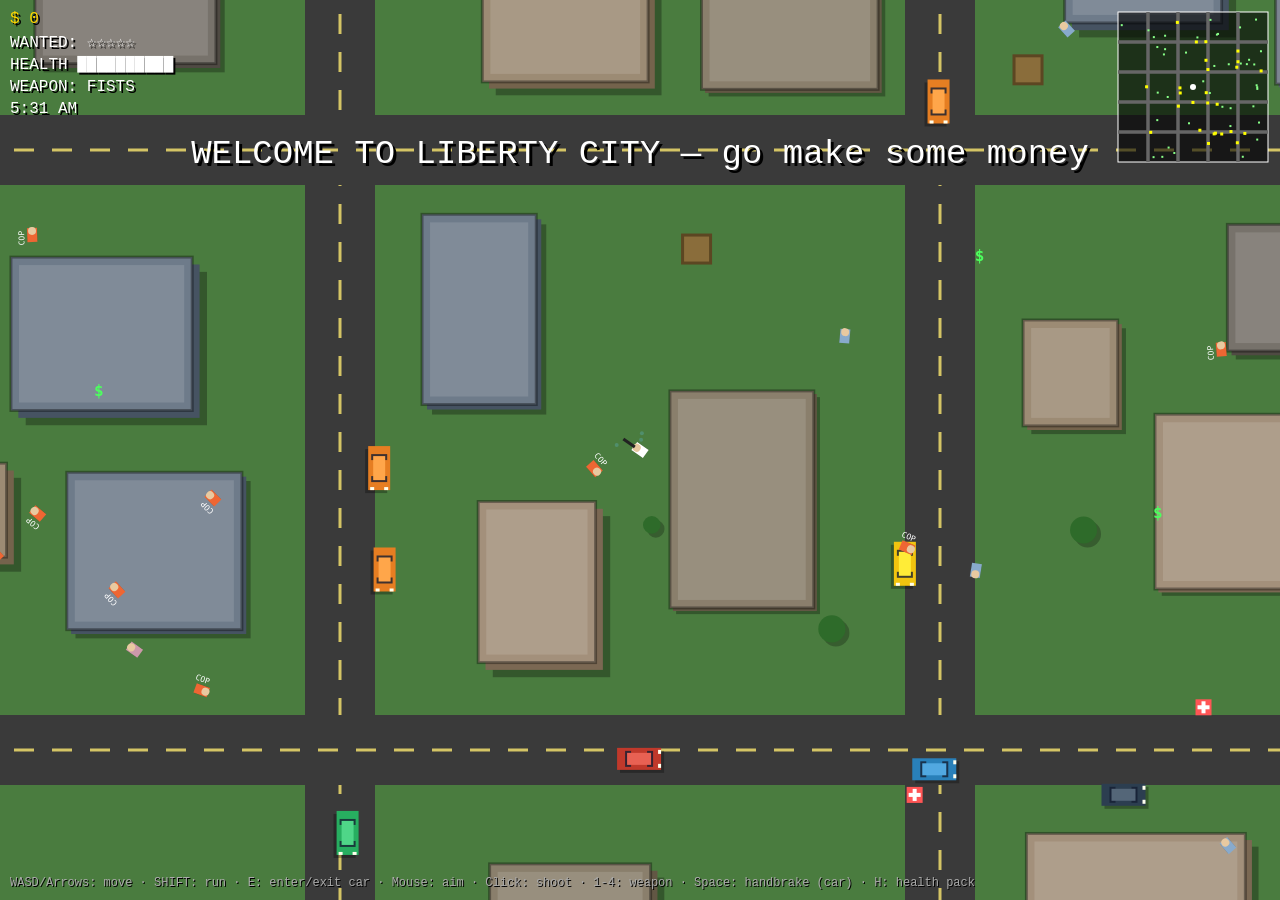
==== index.html @ 5afd5290 "Rename app.html to index.html" ====
<!DOCTYPE html>
<html lang="en">
<head>
<meta charset="UTF-8">
<title>GTA 2D — Top Down</title>
<style>
  * { margin:0; padding:0; box-sizing:border-box; }
  body { background:#111; overflow:hidden; font-family:'Courier New',monospace; }
  canvas { display:block; cursor:crosshair; }
  #hud { position:absolute; top:10px; left:10px; color:#fff; pointer-events:none; text-shadow:2px 2px 0 #000; }
  #hud div { margin-bottom:4px; font-size:16px; }
  .big { font-size:28px; color:#ffd700; }
  #msg { position:absolute; top:15%; width:100%; text-align:center; color:#fff; font-size:34px; text-shadow:3px 3px 0 #000; pointer-events:none; opacity:0; transition:opacity .4s; }
  #help { position:absolute; bottom:8px; left:10px; color:#aaa; font-size:12px; text-shadow:1px 1px 0 #000; pointer-events:none; line-height:1.5; }
</style>
</head>
<body>
<canvas id="c"></canvas>
<div id="hud">
  <div class="big" id="score">$ 0</div>
  <div>WANTED: <span id="stars"></span></div>
  <div id="health">HEALTH ██████████</div>
  <div id="ammo">AMMO ∞</div>
  <div id="clock">12:00 AM</div>
</div>
<div id="msg"></div>
<div id="help">WASD/Arrows: move · SHIFT: run · E: enter/exit car · Mouse: aim · Click: shoot · 1-4: weapon · Space: handbrake (car) · H: health pack</div>
<script>
"use strict";
/* ============================== SETUP ============================== */
const cv = document.getElementById('c');
const ctx = cv.getContext('2d');
function resize(){ cv.width=innerWidth; cv.height=innerHeight; }
addEventListener('resize',resize); resize();

const WORLD = 3000;              // world is [-WORLD/2, WORLD/2] in x and y
const rand = (a,b)=>a+Math.random()*(b-a);
const clamp=(v,a,b)=>v<a?a:v>b?b:v;
const dist=(a,b)=>Math.hypot(a.x-b.x,a.y-b.y);
function angDiff(a,b){ let d=b-a; while(d>Math.PI)d-=2*Math.PI; while(d<-Math.PI)d+=2*Math.PI; return d; }

/* ============================== INPUT ============================== */
const keys={};
let mouse={x:0,y:0,down:false};
addEventListener('keydown',e=>{ keys[e.key.toLowerCase()]=true; if(['1','2','3','4'].includes(e.key)) player.weapon=+e.key-1; if(e.key===' ') e.preventDefault(); });
addEventListener('keyup',e=>keys[e.key.toLowerCase()]=false);
cv.addEventListener('mousemove',e=>{ mouse.x=e.clientX; mouse.y=e.clientY; });
cv.addEventListener('mousedown',e=>{ mouse.down=true; });
addEventListener('mouseup',()=>mouse.down=false);

/* ============================== WORLD GEN ============================== */
const buildings=[], roads=[], trees=[], props=[];
// road grid: horizontal & vertical strips
const ROAD_W=70, GRID=600;
for(let x=-WORLD/2+GRID; x<WORLD/2; x+=GRID) roads.push({x:x-ROAD_W/2,y:-WORLD/2,w:ROAD_W,h:WORLD,v:true});
for(let y=-WORLD/2+GRID; y<WORLD/2; y+=GRID) roads.push({x:-WORLD/2,y:y-ROAD_W/2,w:WORLD,h:ROAD_W,v:false});

// buildings in blocks (skip road strips)
function onRoad(x,y,pad=30){ return roads.some(r=> r.v ? x>r.x-pad&&x<r.x+r.w+pad : y>r.y-pad&&y<r.y+r.h+pad); }
const bColors=['#8a7f6c','#7d8591','#9c8b74','#6e7b8a','#a3907b','#77726b'];
let guard=0;
while(buildings.length<140 && guard++<4000){
  const w=rand(90,220), h=rand(90,220);
  const x=rand(-WORLD/2+80, WORLD/2-80-w), y=rand(-WORLD/2+80, WORLD/2-80-h);
  // reject if overlaps road or another building
  let ok=true;
  for(const r of roads){
    if(r.v ? x<r.x+r.w+25&&x+w>r.x-25 : y<r.y+r.h+25&&y+h>r.y-25){ ok=false; break; }
  }
  if(ok) for(const b of buildings){ if(x<b.x+b.w+30&&x+w>b.x-30&&y<b.y+b.h+30&&y+h>b.y-30){ok=false;break;} }
  if(!ok) continue;
  const c=bColors[(Math.random()*bColors.length)|0];
  buildings.push({x,y,w,h,c, roof:c, h2:rand(2,5)});
}
// trees & props in open spots
for(let i=0;i<260;i++){ const x=rand(-WORLD/2,WORLD/2), y=rand(-WORLD/2,WORLD/2); if(!onRoad(x,y,40)&&!buildings.some(b=>x>b.x-15&&x<b.x+b.w+15&&y>b.y-15&&y<b.y+b.h+15)) trees.push({x,y,r:rand(8,16)}); }
for(let i=0;i<40;i++){ const x=rand(-WORLD/2,WORLD/2), y=rand(-WORLD/2,WORLD/2); if(!onRoad(x,y,30)&&!buildings.some(b=>x>b.x-20&&x<b.x+b.w+20&&y>b.y-20&&y<b.y+b.h+20)) props.push({x,y,r:14,type:'crate'}); }

// collision list (buildings + props block movement)
const solids=[...buildings.map(b=>b), ...props];

/* ============================== VEHICLES ============================== */
const carColors=['#c0392b','#2980b9','#27ae60','#f1c40f','#8e44ad','#ecf0f1','#2c3e50','#e67e22'];
function makeCar(x,y,angle){ return {x,y,angle,vx:0,vy:0,w:44,h:22,color:carColors[(Math.random()*carColors.length)|0],type:'car',hp:100,drift:0}; }
const cars=[];
// park some near roads / spawn driving traffic
for(let i=0;i<26;i++){ const r=roads[(Math.random()*roads.length)|0]; let x,y; if(r.v){x=r.x+r.w/2+rand(-1,1)*45;y=rand(-WORLD/2+100,WORLD/2-100);} else {y=r.y+r.h/2+rand(-1,1)*45;x=rand(-WORLD/2+100,WORLD/2-100);} cars.push(makeCar(x,y,r.v?Math.PI/2:0)); }

/* ============================== PLAYER & WEAPONS ============================== */
const player={ x:0, y:0, angle:0, hp:100, money:0, weapon:0, inCar:null, walkAim:0 };
const weapons=[
  {name:'FISTS', dmg:12, rate:350, range:40, spread:0, bullet:null, sound:'thunk'},
  {name:'PISTOL', dmg:18, rate:260, spread:.05, bullet:{speed:900,life:1.2,color:'#fff'}},
  {name:'SHOTGUN',dmg:10, rate:700, pellets:6, spread:.35, bullet:{speed:800,life:.5,color:'#ffd'}},
  {name:'UZI', dmg:14, rate:90, spread:.12, bullet:{speed:1000,life:1,color:'#ff8'}},
];
let lastShot=0;

/* ============================== ENTITIES ============================== */
const peds=[], bullets=[], particles=[], pickups=[];
function makePed(x,y){ const t=(Math.random()*3)|0; return {x,y,angle:rand(0,7),hp:t===2?40:25,type:t,state:'wander',tx:x,ty:y,panic:false,shootCd:0,color:['#c9a','#8ac','#e63'][t],w:12,h:12}; }
for(let i=0;i<70;i++){ let x,y; do{x=rand(-WORLD/2+100,WORLD/2-100);y=rand(-WORLD/2+100,WORLD/2-100);}while(onRoad(x,y,20)); peds.push(makePed(x,y)); }
// money pickups
for(let i=0;i<30;i++) pickups.push({x:rand(-WORLD/2,WORLD/2),y:rand(-WORLD/2,WORLD/2),type:'money',v:50});
for(let i=0;i<8;i++) pickups.push({x:rand(-WORLD/2,WORLD/2),y:rand(-WORLD/2,WORLD/2),type:'health'});

/* ============================== POLICE / WANTED ============================== */
let wanted=0, wantedTimer=0;
function addWanted(n){ wanted=Math.min(5,wanted+n); wantedTimer=Math.max(wantedTimer,12); }
function spawnCop(){ const a=rand(0,Math.PI*2), d=600; const c=makeCar(player.x+Math.cos(a)*d, player.y+Math.sin(a)*d, -a+Math.PI/2); c.type='cop'; c.color='#1b3f8f'; c.hp=150; cars.push(c); }
function spawnCopPed(){ const a=rand(0,Math.PI*2), d=400; const p=makePed(player.x+Math.cos(a)*d, player.y+Math.sin(a)*d); p.type=2; p.panic=true; peds.push(p); }

/* ============================== FX / AUDIO ============================== */
let AC=null;
function beep(freq,dur,type='square',vol=.08){ try{ AC=AC||new (window.AudioContext||window.webkitAudioContext)(); const o=AC.createOscillator(),g=AC.createGain(); o.type=type;o.frequency.value=freq;g.gain.value=vol; g.gain.exponentialRampToValueAtTime(.001,AC.currentTime+dur); o.connect(g).connect(AC.destination); o.start(); o.stop(AC.currentTime+dur);}catch(e){} }
function boom(){ beep(90,.3,'sawtooth',.15); beep(40,.4,'triangle',.12); }
let cam={x:0,y:0,zoom:1};

/* ============================== MESSAGES ============================== */
const msgEl=document.getElementById('msg'); let msgT=0;
function showMsg(t,ms=2000){ msgEl.textContent=t; msgEl.style.opacity=1; clearTimeout(msgT); msgT=setTimeout(()=>msgEl.style.opacity=0,ms); }

/* ============================== UPDATE ============================== */
let last=performance.now();
function update(dt){
  // wanted decay
  if(wantedTimer>0) wantedTimer-=dt/1000; else if(wanted>0 && Math.random()<.02) wanted--;
  // spawn cops to match wanted level
  const cops=cars.filter(c=>c.type==='cop'&&c.hp>0).length;
  if(cops<wanted && Math.random()<.03){ spawnCop(); if(Math.random()<.5) spawnCopPed(); }

  /* ---- player (on foot or in car) ---- */
  if(player.inCar){
    const c=player.inCar;
    // driving controls
    let accel=0, steer=0;
    if(keys['w']||keys['arrowup']) accel=1;
    if(keys['s']||keys['arrowdown']) accel=-.6;
    if(keys['a']||keys['arrowleft']) steer=-1;
    if(keys['d']||keys['arrowright']) steer=1;
    const handbrake=keys[' '];
    const speed=Math.hypot(c.vx,c.vy);
    // forward vector
    const fx=Math.cos(c.angle), fy=Math.sin(c.angle);
    c.vx+=fx*accel*520*dt; c.vy+=fy*accel*520*dt;
    // drag & handbrake
    const drag=handbrake? 6 : 1.4;
    c.vx-=c.vx*drag*dt; c.vy-=c.vy*drag*dt;
    // steering proportional to speed
    if(speed>15) c.angle+=steer*(accel<0?-1:1)*2.4*dt*Math.min(1,speed/300);
    // collision with solids (slide)
    const nx=c.x+c.vx*dt, ny=c.y+c.vy*dt;
    let hit=false;
    for(const s of solids){ if(nx>s.x-14&&nx<s.x+s.w+14&&ny>s.y-14&&ny<s.y+s.h+14){hit=true;break;} }
    if(hit){ c.vx*=-.3; c.vy*=-.3; c.hp-=speed*.02; boom(); for(let i=0;i<6;i++)particles.push({x:c.x,y:c.y,vx:rand(-100,100),vy:rand(-100,100),life:.5,c:'#f80',r:3}); }
    else { c.x=nx; c.y=ny; }
    // world bounds
    c.x=clamp(c.x,-WORLD/2+40,WORLD/2-40); c.y=clamp(c.y,-WORLD/2+40,WORLD/2-40);
    player.x=c.x; player.y=c.y;
    if(c.hp<=0){ // car destroyed
      boom(); for(let i=0;i<40;i++)particles.push({x:c.x,y:c.y,vx:rand(-300,300),vy:rand(-300,300),life:1,c:['#f60','#f00','#ff0'][i%3],r:5});
      const idx=cars.indexOf(c); if(idx>-1)cars.splice(idx,1);
      player.inCar=null; wanted=Math.max(0,wanted-1); showMsg('CAR DESTROYED');
    }
  } else {
    // on foot
    let mx=0,my=0;
    if(keys['w']||keys['arrowup'])my--; if(keys['s']||keys['arrowdown'])my++;
    if(keys['a']||keys['arrowleft'])mx--; if(keys['d']||keys['arrowright'])mx++;
    const run=(keys['shift'])?1:0;
    const spd=run?260:140;
    if(mx||my){ const l=Math.hypot(mx,my); player.x+=mx/l*spd*dt; player.y+=my/l*spd*dt; }
    // aim at mouse (screen->world)
    const wx=mouse.x-cv.width/2+cam.x, wy=mouse.y-cv.height/2+cam.y;
    player.angle=Math.atan2(wy-player.y,wx-player.x);
    // collide solids
    for(const s of solids){ if(player.x>s.x-8&&player.x<s.x+s.w+8&&player.y>s.y-8&&player.y<s.y+s.h+8){
      // push out on smallest axis
      const ox=player.x-(s.x-8), ox2=(s.x+s.w+8)-player.x, oy=player.y-(s.y-8), oy2=(s.y+s.h+8)-player.y;
      const m=Math.min(ox,ox2,oy,oy2);
      if(m===ox)player.x=s.x-8; else if(m===ox2)player.x=s.x+s.w+8; else if(m===oy)player.y=s.y-8; else player.y=s.y+s.h+8;
    }}
    player.x=clamp(player.x,-WORLD/2+20,WORLD/2-20); player.y=clamp(player.y,-WORLD/2+20,WORLD/2-20);

    // enter nearest car (E)
    if(keys['e']){ let best=null,bd=50; for(const c of cars){ const d=dist(c,player); if(d<bd){bd=d;best=c;} } if(best){ player.inCar=best; showMsg('DRIVING'); keys['e']=false; } }

    // shooting
    const now=performance.now();
    if(mouse.down && now-lastShot>weapons[player.weapon].rate){
      lastShot=now;
      const w=weapons[player.weapon];
      if(w.bullet){
        beep(700+Math.random()*200,.08,'square',.05);
        for(let p=0;p<(w.pellets||1);p++){
          const a=player.angle+rand(-w.spread,w.spread);
          bullets.push({x:player.x+Math.cos(a)*16,y:player.y+Math.sin(a)*16,vx:Math.cos(a)*w.bullet.speed,vy:Math.sin(a)*w.bullet.speed,life:w.bullet.life,c:w.bullet.color,dmg:w.dmg,from:'player'});
        }
      } else {
        // melee
        beep(200,.1,'square',.06);
        for(const e of peds){ if(dist(e,player)<w.range && Math.abs(angDiff(player.angle,Math.atan2(e.y-player.y,e.x-player.x)))<1) hitPed(e,w.dmg); }
      }
    }
  }

  /* ---- traffic AI (cars) ---- */
  for(const c of cars){
    if(c===player.inCar||c.hp<=0) continue;
    const isCop=c.type==='cop';
    // simple: drive along axis toward a road line, avoid player crash
    let speed=isCop?260:150;
    if(isCop){
      // steer toward player
      const ta=Math.atan2(player.y-c.y,player.x-c.x);
      c.angle+=clamp(angDiff(c.angle,ta),-3*dt,3*dt);
      c.vx+=Math.cos(c.angle)*400*dt; c.vy+=Math.sin(c.angle)*400*dt;
    } else {
      // keep heading along nearest road direction
      const ta=c.angle;
      c.vx+=Math.cos(ta)*200*dt; c.vy+=Math.sin(ta)*200*dt;
    }
    c.vx-=c.vx*1.5*dt; c.vy-=c.vy*1.5*dt;
    const sp=Math.hypot(c.vx,c.vy); if(sp>speed){c.vx*=speed/sp;c.vy*=speed/sp;}
    // collide solids -> bounce & damage
    const nx=c.x+c.vx*dt, ny=c.y+c.vy*dt; let hit=false;
    for(const s of solids){ if(nx>s.x-12&&nx<s.x+s.w+12&&ny>s.y-12&&ny<s.y+s.h+12){hit=true;break;} }
    if(hit){ c.vx*=-.5;c.vy*=-.5; c.hp-=8; } else {c.x=nx;c.y=ny;}
    c.x=clamp(c.x,-WORLD/2+40,WORLD/2-40); c.y=clamp(c.y,-WORLD/2+40,WORLD/2-40);
    // ram player car
    if(player.inCar && dist(c,player.inCar)<38){ player.inCar.hp-=40*dt*10; c.vx+=rand(-50,50); }
  }

  /* ---- peds AI ---- */
  for(let i=peds.length-1;i>=0;i--){
    const e=peds[i];
    if(e.hp<=0){ // dead: drop money sometimes, fade out via particles
      if(Math.random()<.4) pickups.push({x:e.x,y:e.y,type:'money',v:25});
      for(let k=0;k<8;k++)particles.push({x:e.x,y:e.y,vx:rand(-60,60),vy:rand(-60,60),life:.8,c:'#900',r:3});
      peds.splice(i,1); continue;
    }
    const dP=dist(e,player);
    const cop = e.type===2;
    // panic if player near & wanted or shooting nearby
    if(!cop && (wanted>0 || dP<160)) { e.panic=true; }
    if(e.panic){
      // flee from player
      const fa=Math.atan2(e.y-player.y,e.x-player.x);
      e.angle=fa; e.tx=e.x+Math.cos(fa)*400; e.ty=e.y+Math.sin(fa)*400;
    } else if(Math.hypot(e.tx-e.x,e.ty-e.y)<20){
      const a=rand(0,7); e.tx=e.x+Math.cos(a)*rand(50,150); e.ty=e.y+Math.sin(a)*rand(50,150);
    }
    // move toward target
    const ta=Math.atan2(e.ty-e.y,e.tx-e.x);
    e.angle+=clamp(angDiff(e.angle,ta),-4*dt,4*dt);
    const spd=e.panic?180:60;
    let nx=e.x+Math.cos(e.angle)*spd*dt, ny=e.y+Math.sin(e.angle)*spd*dt;
    for(const s of solids){ if(nx>s.x-6&&nx<s.x+s.w+6&&ny>s.y-6&&ny<s.y+s.h+6){ e.tx=e.x-rand(50,150); e.ty=e.y-rand(50,150); nx=e.x; ny=e.y; } }
    e.x=nx; e.y=ny;
    // cops shoot player
    if(cop && dP<420){
      e.shootCd-=dt;
      if(e.shootCd<=0){ e.shootCd=.5+Math.random()*.8; const a=Math.atan2(player.y-e.y,player.x-e.x)+rand(-.15,.15); bullets.push({x:e.x,y:e.y,vx:Math.cos(a)*700,vy:Math.sin(a)*700,life:1.4,c:'#6cf',dmg:8,from:'cop'}); beep(500,.06,'square',.04); }
    }
  }

  /* ---- bullets ---- */
  for(let i=bullets.length-1;i>=0;i--){
    const b=bullets[i]; b.x+=b.vx*dt; b.y+=b.vy*dt; b.life-=dt;
    let dead=b.life<=0;
    // hit solids
    if(!dead) for(const s of solids){ if(b.x>s.x&&b.x<s.x+s.w&&b.y>s.y&&b.y<s.y+s.h){ dead=true; break; } }
    // hit peds
    if(!dead && b.from==='player') for(const e of peds){ if(dist(e,b)<10){ hitPed(e,b.dmg); dead=true; break; } }
    // hit player (cops)
    if(!dead && b.from==='cop'){ if(dist(player,b)<12 && !player.inCar){ player.hp-=b.dmg; beep(150,.1,'sawtooth',.08); dead=true; } }
    // hit cars
    if(!dead) for(const c of cars){ if(dist(c,b)<22){ c.hp-=b.dmg; dead=true; break; } }
    if(dead){ for(let k=0;k<3;k++)particles.push({x:b.x,y:b.y,vx:rand(-80,80),vy:rand(-80,80),life:.3,c:b.c,r:2}); bullets.splice(i,1); }
  }

  /* ---- particles ---- */
  for(let i=particles.length-1;i>=0;i--){ const p=particles[i]; p.x+=p.vx*dt; p.y+=p.vy*dt; p.life-=dt; if(p.life<=0)particles.splice(i,1); }

  /* ---- pickups ---- */
  for(let i=pickups.length-1;i>=0;i--){ const k=pickups[i]; if(dist(k,player)<24){ if(k.type==='money'){player.money+=k.v; beep(900,.08,'square',.05);} else { player.hp=Math.min(100,player.hp+30); beep(600,.15,'sine',.06);} pickups.splice(i,1); } }

  /* ---- camera ---- */
  const tz=player.inCar? .85 : 1;
  cam.zoom+=(tz-cam.zoom)*dt*4;
  cam.x+= (player.x-cam.x)*Math.min(1,dt*6);
  cam.y+= (player.y-cam.y)*Math.min(1,dt*6);

  /* ---- death ---- */
  if(player.hp<=0){ showMsg('WASTED'); setTimeout(()=>{ player.hp=100; player.money=Math.max(0,player.money-200); wanted=0; player.x=0;player.y=0; player.inCar=null; },2500); }
}

function hitPed(e,dmg){ e.hp-=dmg; e.panic=true; if(e.hp<=0){ addWanted(1); player.money+=5; beep(120,.15,'sawtooth',.08); } else beep(300,.05,'square',.04); }

/* ============================== RENDER ============================== */
function draw(){
  ctx.setTransform(1,0,0,1,0,0);
  // ground
  ctx.fillStyle='#4a7c3f'; ctx.fillRect(0,0,cv.width,cv.height);
  const z=cam.zoom;
  ctx.save();
  ctx.translate(cv.width/2,cv.height/2); ctx.scale(z,z); ctx.translate(-cam.x,-cam.y);

  // roads
  for(const r of roads){
    ctx.fillStyle='#3a3a3a'; ctx.fillRect(r.x,r.y,r.w,r.h);
    // center dashes
    ctx.strokeStyle='#d4c465'; ctx.lineWidth=3; ctx.setLineDash([20,18]);
    ctx.beginPath();
    if(r.v){ ctx.moveTo(r.x+r.w/2,-WORLD/2); ctx.lineTo(r.x+r.w/2,WORLD/2); } else { ctx.moveTo(-WORLD/2,r.y+r.h/2); ctx.lineTo(WORLD/2,r.y+r.h/2); }
    ctx.stroke(); ctx.setLineDash([]);
  }
  // trees (shadow under, canopy)
  for(const t of trees){ ctx.fillStyle='rgba(0,0,0,.25)'; ctx.beginPath(); ctx.arc(t.x+4,t.y+4,t.r,0,7); ctx.fill(); ctx.fillStyle='#2e6b2a'; ctx.beginPath(); ctx.arc(t.x,t.y,t.r,0,7); ctx.fill(); }
  // props crates
  for(const p of props){ ctx.fillStyle='#8a6d3b'; ctx.fillRect(p.x-14,p.y-14,28,28); ctx.strokeStyle='#5c4622'; ctx.strokeRect(p.x-14,p.y-14,28,28); }
  // buildings (with fake height: offset shadow + roof)
  for(const b of buildings){
    const off=b.h2*3;
    ctx.fillStyle='rgba(0,0,0,.3)'; ctx.fillRect(b.x+off,b.y+off,b.w,b.h);
    ctx.fillStyle=shade(b.c,-40); ctx.fillRect(b.x+off/2,b.y+off/2,b.w,b.h);
    ctx.fillStyle=b.roof; ctx.fillRect(b.x,b.y,b.w,b.h);
    ctx.strokeStyle='rgba(0,0,0,.35)'; ctx.strokeRect(b.x,b.y,b.w,b.h);
    // roof detail
    ctx.fillStyle='rgba(255,255,255,.12)'; ctx.fillRect(b.x+8,b.y+8,b.w-16,b.h-16);
  }
  // pickups
  for(const k of pickups){ const bob=Math.sin(performance.now()/300+k.x)*3; if(k.type==='money'){ ctx.fillStyle='#4cff5e'; ctx.font='bold 16px monospace'; ctx.fillText('$',k.x-4,k.y+bob); } else { ctx.fillStyle='#ff5555'; ctx.fillRect(k.x-8,k.y-8+bob,16,16); ctx.fillStyle='#fff'; ctx.fillRect(k.x-2,k.y-6+bob,4,12); ctx.fillRect(k.x-6,k.y-2+bob,12,4); } }
  // cars
  for(const c of cars) drawCar(c);
  // peds
  for(const e of peds){ ctx.save(); ctx.translate(e.x,e.y); ctx.rotate(e.angle); ctx.fillStyle='rgba(0,0,0,.3)'; ctx.fillRect(-6,-5,12,10); ctx.fillStyle=e.color; ctx.fillRect(-7,-5,14,10); // body
    ctx.fillStyle='#e8c9a0'; ctx.beginPath(); ctx.arc(4,0,4,0,7); ctx.fill(); // head
    if(e.type===2){ ctx.fillStyle='#fff'; ctx.font='8px monospace'; ctx.fillText('COP',-10,-8);} ctx.restore(); }
  // player (on foot)
  if(!player.inCar){ ctx.save(); ctx.translate(player.x,player.y); ctx.rotate(player.angle);
    ctx.fillStyle='rgba(0,0,0,.3)'; ctx.fillRect(-6,-5,12,10);
    ctx.fillStyle='#fff'; ctx.fillRect(-7,-5,14,10); // arms
    ctx.fillStyle='#e8c9a0'; ctx.beginPath(); ctx.arc(4,0,4,0,7); ctx.fill();
    // gun
    ctx.fillStyle='#222'; ctx.fillRect(6,-2,14,3);
    ctx.restore(); }
  // bullets
  for(const b of bullets){ ctx.strokeStyle=b.c; ctx.lineWidth=2; ctx.beginPath(); ctx.moveTo(b.x,b.y); ctx.lineTo(b.x-b.vx*.02,b.y-b.vy*.02); ctx.stroke(); }
  // particles
  for(const p of particles){ ctx.globalAlpha=Math.max(0,p.life*2); ctx.fillStyle=p.c; ctx.beginPath(); ctx.arc(p.x,p.y,p.r,0,7); ctx.fill(); }
  ctx.globalAlpha=1;
  ctx.restore();

  /* ---- HUD ---- */
  const stars='★'.repeat(wanted)+'☆'.repeat(5-wanted);
  document.getElementById('stars').textContent=stars;
  document.getElementById('score').textContent='$ '+player.money;
  document.getElementById('health').textContent='HEALTH '+'█'.repeat(Math.ceil(player.hp/10))+'░'.repeat(10-Math.ceil(player.hp/10));
  document.getElementById('ammo').textContent=(player.inCar?'IN VEHICLE':'WEAPON: '+weapons[player.weapon].name);
  // clock (game time ~ real 1s = 1 min)
  const t=new Date(); let h=t.getHours(),m=t.getMinutes()+ (performance.now()/1000|0)%60; if(m>59){m-=60;h=(h+1)%24;} const ap=h>=12?'PM':'AM'; const hh=((h%12)||12);
  document.getElementById('clock').textContent=hh+':'+String(m).padStart(2,'0')+' '+ap;

  // minimap
  const mm=150, mx=cv.width-mm-12, my=12;
  ctx.fillStyle='rgba(0,0,0,.6)'; ctx.fillRect(mx,my,mm,mm);
  ctx.strokeStyle='#fff'; ctx.strokeRect(mx,my,mm,mm);
  const sc=mm/WORLD;
  function mp(x,y){ return [mx+(x+WORLD/2)*sc, my+(y+WORLD/2)*sc]; }
  // roads on map
  ctx.fillStyle='#666'; for(const r of roads) ctx.fillRect(mx+(r.x+WORLD/2)*sc,my+(r.y+WORLD/2)*sc,r.w*sc,r.h*sc);
  for(const c of cars){ const [px,py]=mp(c.x,c.y); ctx.fillStyle=c.type==='cop'?'#4af':'#ff0'; ctx.fillRect(px-1.5,py-1.5,3,3); }
  for(const e of peds){ if(e.type===2) continue; const [px,py]=mp(e.x,e.y); ctx.fillStyle='#8f8'; ctx.fillRect(px-1,py-1,2,2); }
  const [ppx,ppy]=mp(player.x,player.y); ctx.fillStyle='#fff'; ctx.beginPath(); ctx.arc(ppx,ppy,3,0,7); ctx.fill();
}

function shade(hex,amt){ const n=parseInt(hex.slice(1),16); let r=(n>>16)+amt,g=((n>>8)&255)+amt,b=(n&255)+amt; r=clamp(r,0,255);g=clamp(g,0,255);b=clamp(b,0,255); return `rgb(${r},${g},${b})`; }
function drawCar(c){ ctx.save(); ctx.translate(c.x,c.y); ctx.rotate(c.angle);
  ctx.fillStyle='rgba(0,0,0,.3)'; ctx.fillRect(-c.w/2+3,-c.h/2+3,c.w,c.h);
  ctx.fillStyle=c.color; ctx.fillRect(-c.w/2,-c.h/2,c.w,c.h);
  // windshield & roof
  ctx.fillStyle='rgba(20,30,50,.8)'; ctx.fillRect(c.w/2-14,-c.h/2+3,6,c.h-6); ctx.fillRect(-c.w/2+8,-c.h/2+3,6,c.h-6);
  ctx.fillStyle=shade(c.color,40); ctx.fillRect(-c.w/2+10,-c.h/2+5,c.w-20,c.h-10);
  // headlights
  ctx.fillStyle='#ffe'; ctx.fillRect(c.w/2-3,-c.h/2+2,3,4); ctx.fillRect(c.w/2-3,c.h/2-6,3,4);
  if(c.type==='cop'){ ctx.fillStyle='#fff'; ctx.font='bold 9px monospace'; ctx.fillText('COP',-10,3); }
  // damage smoke
  if(c.hp<50 && Math.random()<.3) particles.push({x:c.x,y:c.y,vx:rand(-20,20),vy:rand(-40,-10),life:.8,c:'#555',r:4});
  ctx.restore(); }

/* ============================== LOOP ============================== */
function loop(now){ const dt=Math.min(.05,(now-last)/1000); last=now; update(dt); draw(); requestAnimationFrame(loop); }
showMsg('WELCOME TO LIBERTY CITY — go make some money');
requestAnimationFrame(t=>{last=t;loop(t);});
</script>
</body>
</html>
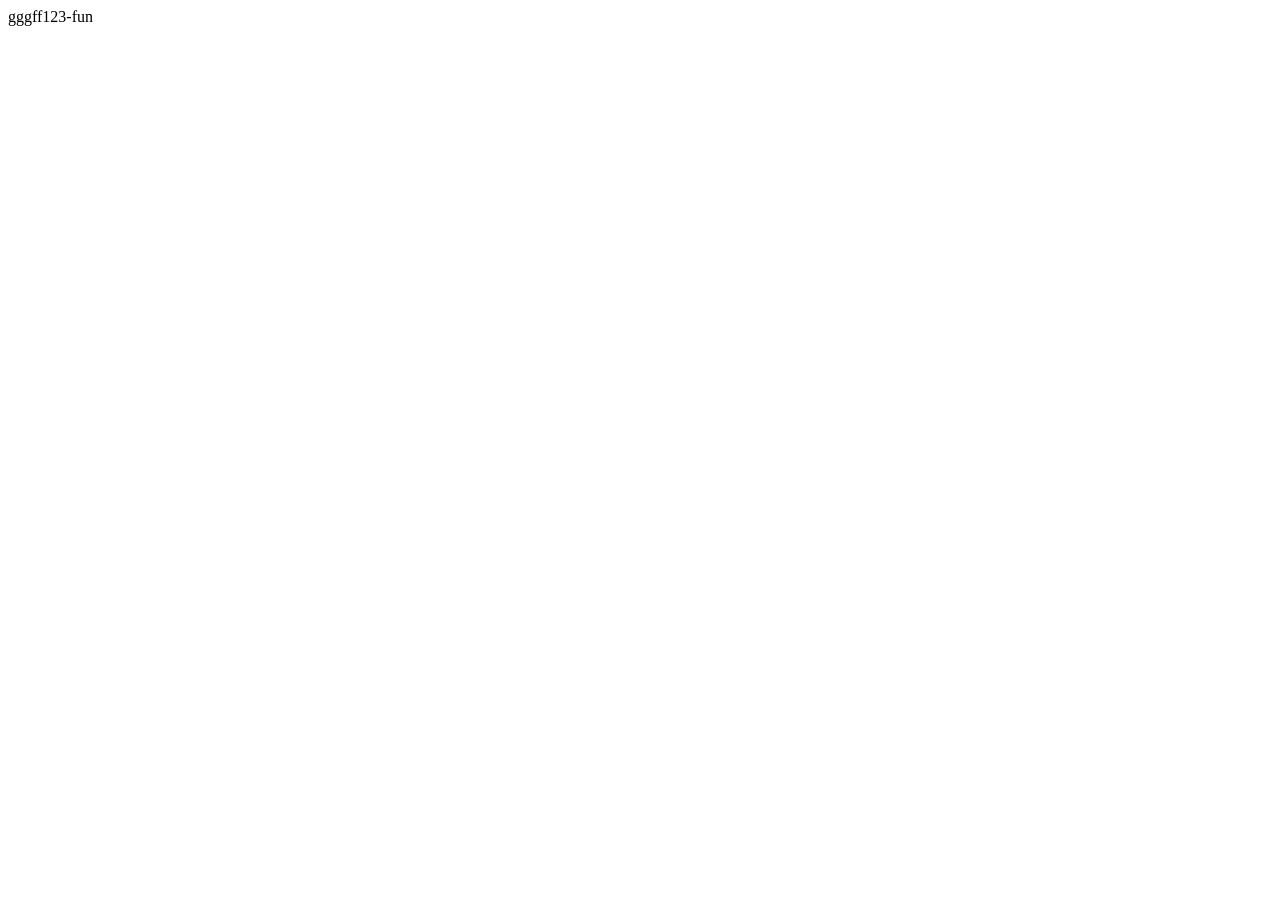
==== commit 6e1786c6: "Update index.html" ====
--- a/index.html
+++ b/index.html
@@ -1,398 +1,22 @@
 <!DOCTYPE html>
 <html lang="en">
 <head>
-<meta charset="UTF-8">
-<title>GTA 2D — Top Down</title>
-<style>
-  * { margin:0; padding:0; box-sizing:border-box; }
-  body { background:#111; overflow:hidden; font-family:'Courier New',monospace; }
-  canvas { display:block; cursor:crosshair; }
-  #hud { position:absolute; top:10px; left:10px; color:#fff; pointer-events:none; text-shadow:2px 2px 0 #000; }
-  #hud div { margin-bottom:4px; font-size:16px; }
-  .big { font-size:28px; color:#ffd700; }
-  #msg { position:absolute; top:15%; width:100%; text-align:center; color:#fff; font-size:34px; text-shadow:3px 3px 0 #000; pointer-events:none; opacity:0; transition:opacity .4s; }
-  #help { position:absolute; bottom:8px; left:10px; color:#aaa; font-size:12px; text-shadow:1px 1px 0 #000; pointer-events:none; line-height:1.5; }
-</style>
+  <meta charset="UTF-8">
+  <meta name="viewport" content="width=device-width, initial-scale=1.0">
+  <title>gggff123-fun</title>
+  <link rel="preconnect" href="https://fonts.googleapis.com">
+<link rel="preconnect" href="https://fonts.gstatic.com" crossorigin>
+<link href="https://fonts.googleapis.com/css2?family=Alfa+Slab+One&family=Caacupe+One&display=swap" rel="stylesheet">
+<link rel="stylesheet" href="style.css">
 </head>
 <body>
-<canvas id="c"></canvas>
-<div id="hud">
-  <div class="big" id="score">$ 0</div>
-  <div>WANTED: <span id="stars"></span></div>
-  <div id="health">HEALTH ██████████</div>
-  <div id="ammo">AMMO ∞</div>
-  <div id="clock">12:00 AM</div>
-</div>
-<div id="msg"></div>
-<div id="help">WASD/Arrows: move · SHIFT: run · E: enter/exit car · Mouse: aim · Click: shoot · 1-4: weapon · Space: handbrake (car) · H: health pack</div>
-<script>
-"use strict";
-/* ============================== SETUP ============================== */
-const cv = document.getElementById('c');
-const ctx = cv.getContext('2d');
-function resize(){ cv.width=innerWidth; cv.height=innerHeight; }
-addEventListener('resize',resize); resize();
-
-const WORLD = 3000;              // world is [-WORLD/2, WORLD/2] in x and y
-const rand = (a,b)=>a+Math.random()*(b-a);
-const clamp=(v,a,b)=>v<a?a:v>b?b:v;
-const dist=(a,b)=>Math.hypot(a.x-b.x,a.y-b.y);
-function angDiff(a,b){ let d=b-a; while(d>Math.PI)d-=2*Math.PI; while(d<-Math.PI)d+=2*Math.PI; return d; }
-
-/* ============================== INPUT ============================== */
-const keys={};
-let mouse={x:0,y:0,down:false};
-addEventListener('keydown',e=>{ keys[e.key.toLowerCase()]=true; if(['1','2','3','4'].includes(e.key)) player.weapon=+e.key-1; if(e.key===' ') e.preventDefault(); });
-addEventListener('keyup',e=>keys[e.key.toLowerCase()]=false);
-cv.addEventListener('mousemove',e=>{ mouse.x=e.clientX; mouse.y=e.clientY; });
-cv.addEventListener('mousedown',e=>{ mouse.down=true; });
-addEventListener('mouseup',()=>mouse.down=false);
-
-/* ============================== WORLD GEN ============================== */
-const buildings=[], roads=[], trees=[], props=[];
-// road grid: horizontal & vertical strips
-const ROAD_W=70, GRID=600;
-for(let x=-WORLD/2+GRID; x<WORLD/2; x+=GRID) roads.push({x:x-ROAD_W/2,y:-WORLD/2,w:ROAD_W,h:WORLD,v:true});
-for(let y=-WORLD/2+GRID; y<WORLD/2; y+=GRID) roads.push({x:-WORLD/2,y:y-ROAD_W/2,w:WORLD,h:ROAD_W,v:false});
-
-// buildings in blocks (skip road strips)
-function onRoad(x,y,pad=30){ return roads.some(r=> r.v ? x>r.x-pad&&x<r.x+r.w+pad : y>r.y-pad&&y<r.y+r.h+pad); }
-const bColors=['#8a7f6c','#7d8591','#9c8b74','#6e7b8a','#a3907b','#77726b'];
-let guard=0;
-while(buildings.length<140 && guard++<4000){
-  const w=rand(90,220), h=rand(90,220);
-  const x=rand(-WORLD/2+80, WORLD/2-80-w), y=rand(-WORLD/2+80, WORLD/2-80-h);
-  // reject if overlaps road or another building
-  let ok=true;
-  for(const r of roads){
-    if(r.v ? x<r.x+r.w+25&&x+w>r.x-25 : y<r.y+r.h+25&&y+h>r.y-25){ ok=false; break; }
-  }
-  if(ok) for(const b of buildings){ if(x<b.x+b.w+30&&x+w>b.x-30&&y<b.y+b.h+30&&y+h>b.y-30){ok=false;break;} }
-  if(!ok) continue;
-  const c=bColors[(Math.random()*bColors.length)|0];
-  buildings.push({x,y,w,h,c, roof:c, h2:rand(2,5)});
-}
-// trees & props in open spots
-for(let i=0;i<260;i++){ const x=rand(-WORLD/2,WORLD/2), y=rand(-WORLD/2,WORLD/2); if(!onRoad(x,y,40)&&!buildings.some(b=>x>b.x-15&&x<b.x+b.w+15&&y>b.y-15&&y<b.y+b.h+15)) trees.push({x,y,r:rand(8,16)}); }
-for(let i=0;i<40;i++){ const x=rand(-WORLD/2,WORLD/2), y=rand(-WORLD/2,WORLD/2); if(!onRoad(x,y,30)&&!buildings.some(b=>x>b.x-20&&x<b.x+b.w+20&&y>b.y-20&&y<b.y+b.h+20)) props.push({x,y,r:14,type:'crate'}); }
-
-// collision list (buildings + props block movement)
-const solids=[...buildings.map(b=>b), ...props];
-
-/* ============================== VEHICLES ============================== */
-const carColors=['#c0392b','#2980b9','#27ae60','#f1c40f','#8e44ad','#ecf0f1','#2c3e50','#e67e22'];
-function makeCar(x,y,angle){ return {x,y,angle,vx:0,vy:0,w:44,h:22,color:carColors[(Math.random()*carColors.length)|0],type:'car',hp:100,drift:0}; }
-const cars=[];
-// park some near roads / spawn driving traffic
-for(let i=0;i<26;i++){ const r=roads[(Math.random()*roads.length)|0]; let x,y; if(r.v){x=r.x+r.w/2+rand(-1,1)*45;y=rand(-WORLD/2+100,WORLD/2-100);} else {y=r.y+r.h/2+rand(-1,1)*45;x=rand(-WORLD/2+100,WORLD/2-100);} cars.push(makeCar(x,y,r.v?Math.PI/2:0)); }
-
-/* ============================== PLAYER & WEAPONS ============================== */
-const player={ x:0, y:0, angle:0, hp:100, money:0, weapon:0, inCar:null, walkAim:0 };
-const weapons=[
-  {name:'FISTS', dmg:12, rate:350, range:40, spread:0, bullet:null, sound:'thunk'},
-  {name:'PISTOL', dmg:18, rate:260, spread:.05, bullet:{speed:900,life:1.2,color:'#fff'}},
-  {name:'SHOTGUN',dmg:10, rate:700, pellets:6, spread:.35, bullet:{speed:800,life:.5,color:'#ffd'}},
-  {name:'UZI', dmg:14, rate:90, spread:.12, bullet:{speed:1000,life:1,color:'#ff8'}},
-];
-let lastShot=0;
-
-/* ============================== ENTITIES ============================== */
-const peds=[], bullets=[], particles=[], pickups=[];
-function makePed(x,y){ const t=(Math.random()*3)|0; return {x,y,angle:rand(0,7),hp:t===2?40:25,type:t,state:'wander',tx:x,ty:y,panic:false,shootCd:0,color:['#c9a','#8ac','#e63'][t],w:12,h:12}; }
-for(let i=0;i<70;i++){ let x,y; do{x=rand(-WORLD/2+100,WORLD/2-100);y=rand(-WORLD/2+100,WORLD/2-100);}while(onRoad(x,y,20)); peds.push(makePed(x,y)); }
-// money pickups
-for(let i=0;i<30;i++) pickups.push({x:rand(-WORLD/2,WORLD/2),y:rand(-WORLD/2,WORLD/2),type:'money',v:50});
-for(let i=0;i<8;i++) pickups.push({x:rand(-WORLD/2,WORLD/2),y:rand(-WORLD/2,WORLD/2),type:'health'});
-
-/* ============================== POLICE / WANTED ============================== */
-let wanted=0, wantedTimer=0;
-function addWanted(n){ wanted=Math.min(5,wanted+n); wantedTimer=Math.max(wantedTimer,12); }
-function spawnCop(){ const a=rand(0,Math.PI*2), d=600; const c=makeCar(player.x+Math.cos(a)*d, player.y+Math.sin(a)*d, -a+Math.PI/2); c.type='cop'; c.color='#1b3f8f'; c.hp=150; cars.push(c); }
-function spawnCopPed(){ const a=rand(0,Math.PI*2), d=400; const p=makePed(player.x+Math.cos(a)*d, player.y+Math.sin(a)*d); p.type=2; p.panic=true; peds.push(p); }
-
-/* ============================== FX / AUDIO ============================== */
-let AC=null;
-function beep(freq,dur,type='square',vol=.08){ try{ AC=AC||new (window.AudioContext||window.webkitAudioContext)(); const o=AC.createOscillator(),g=AC.createGain(); o.type=type;o.frequency.value=freq;g.gain.value=vol; g.gain.exponentialRampToValueAtTime(.001,AC.currentTime+dur); o.connect(g).connect(AC.destination); o.start(); o.stop(AC.currentTime+dur);}catch(e){} }
-function boom(){ beep(90,.3,'sawtooth',.15); beep(40,.4,'triangle',.12); }
-let cam={x:0,y:0,zoom:1};
-
-/* ============================== MESSAGES ============================== */
-const msgEl=document.getElementById('msg'); let msgT=0;
-function showMsg(t,ms=2000){ msgEl.textContent=t; msgEl.style.opacity=1; clearTimeout(msgT); msgT=setTimeout(()=>msgEl.style.opacity=0,ms); }
-
-/* ============================== UPDATE ============================== */
-let last=performance.now();
-function update(dt){
-  // wanted decay
-  if(wantedTimer>0) wantedTimer-=dt/1000; else if(wanted>0 && Math.random()<.02) wanted--;
-  // spawn cops to match wanted level
-  const cops=cars.filter(c=>c.type==='cop'&&c.hp>0).length;
-  if(cops<wanted && Math.random()<.03){ spawnCop(); if(Math.random()<.5) spawnCopPed(); }
-
-  /* ---- player (on foot or in car) ---- */
-  if(player.inCar){
-    const c=player.inCar;
-    // driving controls
-    let accel=0, steer=0;
-    if(keys['w']||keys['arrowup']) accel=1;
-    if(keys['s']||keys['arrowdown']) accel=-.6;
-    if(keys['a']||keys['arrowleft']) steer=-1;
-    if(keys['d']||keys['arrowright']) steer=1;
-    const handbrake=keys[' '];
-    const speed=Math.hypot(c.vx,c.vy);
-    // forward vector
-    const fx=Math.cos(c.angle), fy=Math.sin(c.angle);
-    c.vx+=fx*accel*520*dt; c.vy+=fy*accel*520*dt;
-    // drag & handbrake
-    const drag=handbrake? 6 : 1.4;
-    c.vx-=c.vx*drag*dt; c.vy-=c.vy*drag*dt;
-    // steering proportional to speed
-    if(speed>15) c.angle+=steer*(accel<0?-1:1)*2.4*dt*Math.min(1,speed/300);
-    // collision with solids (slide)
-    const nx=c.x+c.vx*dt, ny=c.y+c.vy*dt;
-    let hit=false;
-    for(const s of solids){ if(nx>s.x-14&&nx<s.x+s.w+14&&ny>s.y-14&&ny<s.y+s.h+14){hit=true;break;} }
-    if(hit){ c.vx*=-.3; c.vy*=-.3; c.hp-=speed*.02; boom(); for(let i=0;i<6;i++)particles.push({x:c.x,y:c.y,vx:rand(-100,100),vy:rand(-100,100),life:.5,c:'#f80',r:3}); }
-    else { c.x=nx; c.y=ny; }
-    // world bounds
-    c.x=clamp(c.x,-WORLD/2+40,WORLD/2-40); c.y=clamp(c.y,-WORLD/2+40,WORLD/2-40);
-    player.x=c.x; player.y=c.y;
-    if(c.hp<=0){ // car destroyed
-      boom(); for(let i=0;i<40;i++)particles.push({x:c.x,y:c.y,vx:rand(-300,300),vy:rand(-300,300),life:1,c:['#f60','#f00','#ff0'][i%3],r:5});
-      const idx=cars.indexOf(c); if(idx>-1)cars.splice(idx,1);
-      player.inCar=null; wanted=Math.max(0,wanted-1); showMsg('CAR DESTROYED');
-    }
-  } else {
-    // on foot
-    let mx=0,my=0;
-    if(keys['w']||keys['arrowup'])my--; if(keys['s']||keys['arrowdown'])my++;
-    if(keys['a']||keys['arrowleft'])mx--; if(keys['d']||keys['arrowright'])mx++;
-    const run=(keys['shift'])?1:0;
-    const spd=run?260:140;
-    if(mx||my){ const l=Math.hypot(mx,my); player.x+=mx/l*spd*dt; player.y+=my/l*spd*dt; }
-    // aim at mouse (screen->world)
-    const wx=mouse.x-cv.width/2+cam.x, wy=mouse.y-cv.height/2+cam.y;
-    player.angle=Math.atan2(wy-player.y,wx-player.x);
-    // collide solids
-    for(const s of solids){ if(player.x>s.x-8&&player.x<s.x+s.w+8&&player.y>s.y-8&&player.y<s.y+s.h+8){
-      // push out on smallest axis
-      const ox=player.x-(s.x-8), ox2=(s.x+s.w+8)-player.x, oy=player.y-(s.y-8), oy2=(s.y+s.h+8)-player.y;
-      const m=Math.min(ox,ox2,oy,oy2);
-      if(m===ox)player.x=s.x-8; else if(m===ox2)player.x=s.x+s.w+8; else if(m===oy)player.y=s.y-8; else player.y=s.y+s.h+8;
-    }}
-    player.x=clamp(player.x,-WORLD/2+20,WORLD/2-20); player.y=clamp(player.y,-WORLD/2+20,WORLD/2-20);
-
-    // enter nearest car (E)
-    if(keys['e']){ let best=null,bd=50; for(const c of cars){ const d=dist(c,player); if(d<bd){bd=d;best=c;} } if(best){ player.inCar=best; showMsg('DRIVING'); keys['e']=false; } }
-
-    // shooting
-    const now=performance.now();
-    if(mouse.down && now-lastShot>weapons[player.weapon].rate){
-      lastShot=now;
-      const w=weapons[player.weapon];
-      if(w.bullet){
-        beep(700+Math.random()*200,.08,'square',.05);
-        for(let p=0;p<(w.pellets||1);p++){
-          const a=player.angle+rand(-w.spread,w.spread);
-          bullets.push({x:player.x+Math.cos(a)*16,y:player.y+Math.sin(a)*16,vx:Math.cos(a)*w.bullet.speed,vy:Math.sin(a)*w.bullet.speed,life:w.bullet.life,c:w.bullet.color,dmg:w.dmg,from:'player'});
-        }
-      } else {
-        // melee
-        beep(200,.1,'square',.06);
-        for(const e of peds){ if(dist(e,player)<w.range && Math.abs(angDiff(player.angle,Math.atan2(e.y-player.y,e.x-player.x)))<1) hitPed(e,w.dmg); }
-      }
-    }
-  }
-
-  /* ---- traffic AI (cars) ---- */
-  for(const c of cars){
-    if(c===player.inCar||c.hp<=0) continue;
-    const isCop=c.type==='cop';
-    // simple: drive along axis toward a road line, avoid player crash
-    let speed=isCop?260:150;
-    if(isCop){
-      // steer toward player
-      const ta=Math.atan2(player.y-c.y,player.x-c.x);
-      c.angle+=clamp(angDiff(c.angle,ta),-3*dt,3*dt);
-      c.vx+=Math.cos(c.angle)*400*dt; c.vy+=Math.sin(c.angle)*400*dt;
-    } else {
-      // keep heading along nearest road direction
-      const ta=c.angle;
-      c.vx+=Math.cos(ta)*200*dt; c.vy+=Math.sin(ta)*200*dt;
-    }
-    c.vx-=c.vx*1.5*dt; c.vy-=c.vy*1.5*dt;
-    const sp=Math.hypot(c.vx,c.vy); if(sp>speed){c.vx*=speed/sp;c.vy*=speed/sp;}
-    // collide solids -> bounce & damage
-    const nx=c.x+c.vx*dt, ny=c.y+c.vy*dt; let hit=false;
-    for(const s of solids){ if(nx>s.x-12&&nx<s.x+s.w+12&&ny>s.y-12&&ny<s.y+s.h+12){hit=true;break;} }
-    if(hit){ c.vx*=-.5;c.vy*=-.5; c.hp-=8; } else {c.x=nx;c.y=ny;}
-    c.x=clamp(c.x,-WORLD/2+40,WORLD/2-40); c.y=clamp(c.y,-WORLD/2+40,WORLD/2-40);
-    // ram player car
-    if(player.inCar && dist(c,player.inCar)<38){ player.inCar.hp-=40*dt*10; c.vx+=rand(-50,50); }
-  }
-
-  /* ---- peds AI ---- */
-  for(let i=peds.length-1;i>=0;i--){
-    const e=peds[i];
-    if(e.hp<=0){ // dead: drop money sometimes, fade out via particles
-      if(Math.random()<.4) pickups.push({x:e.x,y:e.y,type:'money',v:25});
-      for(let k=0;k<8;k++)particles.push({x:e.x,y:e.y,vx:rand(-60,60),vy:rand(-60,60),life:.8,c:'#900',r:3});
-      peds.splice(i,1); continue;
-    }
-    const dP=dist(e,player);
-    const cop = e.type===2;
-    // panic if player near & wanted or shooting nearby
-    if(!cop && (wanted>0 || dP<160)) { e.panic=true; }
-    if(e.panic){
-      // flee from player
-      const fa=Math.atan2(e.y-player.y,e.x-player.x);
-      e.angle=fa; e.tx=e.x+Math.cos(fa)*400; e.ty=e.y+Math.sin(fa)*400;
-    } else if(Math.hypot(e.tx-e.x,e.ty-e.y)<20){
-      const a=rand(0,7); e.tx=e.x+Math.cos(a)*rand(50,150); e.ty=e.y+Math.sin(a)*rand(50,150);
-    }
-    // move toward target
-    const ta=Math.atan2(e.ty-e.y,e.tx-e.x);
-    e.angle+=clamp(angDiff(e.angle,ta),-4*dt,4*dt);
-    const spd=e.panic?180:60;
-    let nx=e.x+Math.cos(e.angle)*spd*dt, ny=e.y+Math.sin(e.angle)*spd*dt;
-    for(const s of solids){ if(nx>s.x-6&&nx<s.x+s.w+6&&ny>s.y-6&&ny<s.y+s.h+6){ e.tx=e.x-rand(50,150); e.ty=e.y-rand(50,150); nx=e.x; ny=e.y; } }
-    e.x=nx; e.y=ny;
-    // cops shoot player
-    if(cop && dP<420){
-      e.shootCd-=dt;
-      if(e.shootCd<=0){ e.shootCd=.5+Math.random()*.8; const a=Math.atan2(player.y-e.y,player.x-e.x)+rand(-.15,.15); bullets.push({x:e.x,y:e.y,vx:Math.cos(a)*700,vy:Math.sin(a)*700,life:1.4,c:'#6cf',dmg:8,from:'cop'}); beep(500,.06,'square',.04); }
-    }
-  }
-
-  /* ---- bullets ---- */
-  for(let i=bullets.length-1;i>=0;i--){
-    const b=bullets[i]; b.x+=b.vx*dt; b.y+=b.vy*dt; b.life-=dt;
-    let dead=b.life<=0;
-    // hit solids
-    if(!dead) for(const s of solids){ if(b.x>s.x&&b.x<s.x+s.w&&b.y>s.y&&b.y<s.y+s.h){ dead=true; break; } }
-    // hit peds
-    if(!dead && b.from==='player') for(const e of peds){ if(dist(e,b)<10){ hitPed(e,b.dmg); dead=true; break; } }
-    // hit player (cops)
-    if(!dead && b.from==='cop'){ if(dist(player,b)<12 && !player.inCar){ player.hp-=b.dmg; beep(150,.1,'sawtooth',.08); dead=true; } }
-    // hit cars
-    if(!dead) for(const c of cars){ if(dist(c,b)<22){ c.hp-=b.dmg; dead=true; break; } }
-    if(dead){ for(let k=0;k<3;k++)particles.push({x:b.x,y:b.y,vx:rand(-80,80),vy:rand(-80,80),life:.3,c:b.c,r:2}); bullets.splice(i,1); }
-  }
-
-  /* ---- particles ---- */
-  for(let i=particles.length-1;i>=0;i--){ const p=particles[i]; p.x+=p.vx*dt; p.y+=p.vy*dt; p.life-=dt; if(p.life<=0)particles.splice(i,1); }
-
-  /* ---- pickups ---- */
-  for(let i=pickups.length-1;i>=0;i--){ const k=pickups[i]; if(dist(k,player)<24){ if(k.type==='money'){player.money+=k.v; beep(900,.08,'square',.05);} else { player.hp=Math.min(100,player.hp+30); beep(600,.15,'sine',.06);} pickups.splice(i,1); } }
-
-  /* ---- camera ---- */
-  const tz=player.inCar? .85 : 1;
-  cam.zoom+=(tz-cam.zoom)*dt*4;
-  cam.x+= (player.x-cam.x)*Math.min(1,dt*6);
-  cam.y+= (player.y-cam.y)*Math.min(1,dt*6);
-
-  /* ---- death ---- */
-  if(player.hp<=0){ showMsg('WASTED'); setTimeout(()=>{ player.hp=100; player.money=Math.max(0,player.money-200); wanted=0; player.x=0;player.y=0; player.inCar=null; },2500); }
-}
-
-function hitPed(e,dmg){ e.hp-=dmg; e.panic=true; if(e.hp<=0){ addWanted(1); player.money+=5; beep(120,.15,'sawtooth',.08); } else beep(300,.05,'square',.04); }
-
-/* ============================== RENDER ============================== */
-function draw(){
-  ctx.setTransform(1,0,0,1,0,0);
-  // ground
-  ctx.fillStyle='#4a7c3f'; ctx.fillRect(0,0,cv.width,cv.height);
-  const z=cam.zoom;
-  ctx.save();
-  ctx.translate(cv.width/2,cv.height/2); ctx.scale(z,z); ctx.translate(-cam.x,-cam.y);
-
-  // roads
-  for(const r of roads){
-    ctx.fillStyle='#3a3a3a'; ctx.fillRect(r.x,r.y,r.w,r.h);
-    // center dashes
-    ctx.strokeStyle='#d4c465'; ctx.lineWidth=3; ctx.setLineDash([20,18]);
-    ctx.beginPath();
-    if(r.v){ ctx.moveTo(r.x+r.w/2,-WORLD/2); ctx.lineTo(r.x+r.w/2,WORLD/2); } else { ctx.moveTo(-WORLD/2,r.y+r.h/2); ctx.lineTo(WORLD/2,r.y+r.h/2); }
-    ctx.stroke(); ctx.setLineDash([]);
-  }
-  // trees (shadow under, canopy)
-  for(const t of trees){ ctx.fillStyle='rgba(0,0,0,.25)'; ctx.beginPath(); ctx.arc(t.x+4,t.y+4,t.r,0,7); ctx.fill(); ctx.fillStyle='#2e6b2a'; ctx.beginPath(); ctx.arc(t.x,t.y,t.r,0,7); ctx.fill(); }
-  // props crates
-  for(const p of props){ ctx.fillStyle='#8a6d3b'; ctx.fillRect(p.x-14,p.y-14,28,28); ctx.strokeStyle='#5c4622'; ctx.strokeRect(p.x-14,p.y-14,28,28); }
-  // buildings (with fake height: offset shadow + roof)
-  for(const b of buildings){
-    const off=b.h2*3;
-    ctx.fillStyle='rgba(0,0,0,.3)'; ctx.fillRect(b.x+off,b.y+off,b.w,b.h);
-    ctx.fillStyle=shade(b.c,-40); ctx.fillRect(b.x+off/2,b.y+off/2,b.w,b.h);
-    ctx.fillStyle=b.roof; ctx.fillRect(b.x,b.y,b.w,b.h);
-    ctx.strokeStyle='rgba(0,0,0,.35)'; ctx.strokeRect(b.x,b.y,b.w,b.h);
-    // roof detail
-    ctx.fillStyle='rgba(255,255,255,.12)'; ctx.fillRect(b.x+8,b.y+8,b.w-16,b.h-16);
-  }
-  // pickups
-  for(const k of pickups){ const bob=Math.sin(performance.now()/300+k.x)*3; if(k.type==='money'){ ctx.fillStyle='#4cff5e'; ctx.font='bold 16px monospace'; ctx.fillText('$',k.x-4,k.y+bob); } else { ctx.fillStyle='#ff5555'; ctx.fillRect(k.x-8,k.y-8+bob,16,16); ctx.fillStyle='#fff'; ctx.fillRect(k.x-2,k.y-6+bob,4,12); ctx.fillRect(k.x-6,k.y-2+bob,12,4); } }
-  // cars
-  for(const c of cars) drawCar(c);
-  // peds
-  for(const e of peds){ ctx.save(); ctx.translate(e.x,e.y); ctx.rotate(e.angle); ctx.fillStyle='rgba(0,0,0,.3)'; ctx.fillRect(-6,-5,12,10); ctx.fillStyle=e.color; ctx.fillRect(-7,-5,14,10); // body
-    ctx.fillStyle='#e8c9a0'; ctx.beginPath(); ctx.arc(4,0,4,0,7); ctx.fill(); // head
-    if(e.type===2){ ctx.fillStyle='#fff'; ctx.font='8px monospace'; ctx.fillText('COP',-10,-8);} ctx.restore(); }
-  // player (on foot)
-  if(!player.inCar){ ctx.save(); ctx.translate(player.x,player.y); ctx.rotate(player.angle);
-    ctx.fillStyle='rgba(0,0,0,.3)'; ctx.fillRect(-6,-5,12,10);
-    ctx.fillStyle='#fff'; ctx.fillRect(-7,-5,14,10); // arms
-    ctx.fillStyle='#e8c9a0'; ctx.beginPath(); ctx.arc(4,0,4,0,7); ctx.fill();
-    // gun
-    ctx.fillStyle='#222'; ctx.fillRect(6,-2,14,3);
-    ctx.restore(); }
-  // bullets
-  for(const b of bullets){ ctx.strokeStyle=b.c; ctx.lineWidth=2; ctx.beginPath(); ctx.moveTo(b.x,b.y); ctx.lineTo(b.x-b.vx*.02,b.y-b.vy*.02); ctx.stroke(); }
-  // particles
-  for(const p of particles){ ctx.globalAlpha=Math.max(0,p.life*2); ctx.fillStyle=p.c; ctx.beginPath(); ctx.arc(p.x,p.y,p.r,0,7); ctx.fill(); }
-  ctx.globalAlpha=1;
-  ctx.restore();
-
-  /* ---- HUD ---- */
-  const stars='★'.repeat(wanted)+'☆'.repeat(5-wanted);
-  document.getElementById('stars').textContent=stars;
-  document.getElementById('score').textContent='$ '+player.money;
-  document.getElementById('health').textContent='HEALTH '+'█'.repeat(Math.ceil(player.hp/10))+'░'.repeat(10-Math.ceil(player.hp/10));
-  document.getElementById('ammo').textContent=(player.inCar?'IN VEHICLE':'WEAPON: '+weapons[player.weapon].name);
-  // clock (game time ~ real 1s = 1 min)
-  const t=new Date(); let h=t.getHours(),m=t.getMinutes()+ (performance.now()/1000|0)%60; if(m>59){m-=60;h=(h+1)%24;} const ap=h>=12?'PM':'AM'; const hh=((h%12)||12);
-  document.getElementById('clock').textContent=hh+':'+String(m).padStart(2,'0')+' '+ap;
-
-  // minimap
-  const mm=150, mx=cv.width-mm-12, my=12;
-  ctx.fillStyle='rgba(0,0,0,.6)'; ctx.fillRect(mx,my,mm,mm);
-  ctx.strokeStyle='#fff'; ctx.strokeRect(mx,my,mm,mm);
-  const sc=mm/WORLD;
-  function mp(x,y){ return [mx+(x+WORLD/2)*sc, my+(y+WORLD/2)*sc]; }
-  // roads on map
-  ctx.fillStyle='#666'; for(const r of roads) ctx.fillRect(mx+(r.x+WORLD/2)*sc,my+(r.y+WORLD/2)*sc,r.w*sc,r.h*sc);
-  for(const c of cars){ const [px,py]=mp(c.x,c.y); ctx.fillStyle=c.type==='cop'?'#4af':'#ff0'; ctx.fillRect(px-1.5,py-1.5,3,3); }
-  for(const e of peds){ if(e.type===2) continue; const [px,py]=mp(e.x,e.y); ctx.fillStyle='#8f8'; ctx.fillRect(px-1,py-1,2,2); }
-  const [ppx,ppy]=mp(player.x,player.y); ctx.fillStyle='#fff'; ctx.beginPath(); ctx.arc(ppx,ppy,3,0,7); ctx.fill();
-}
-
-function shade(hex,amt){ const n=parseInt(hex.slice(1),16); let r=(n>>16)+amt,g=((n>>8)&255)+amt,b=(n&255)+amt; r=clamp(r,0,255);g=clamp(g,0,255);b=clamp(b,0,255); return `rgb(${r},${g},${b})`; }
-function drawCar(c){ ctx.save(); ctx.translate(c.x,c.y); ctx.rotate(c.angle);
-  ctx.fillStyle='rgba(0,0,0,.3)'; ctx.fillRect(-c.w/2+3,-c.h/2+3,c.w,c.h);
-  ctx.fillStyle=c.color; ctx.fillRect(-c.w/2,-c.h/2,c.w,c.h);
-  // windshield & roof
-  ctx.fillStyle='rgba(20,30,50,.8)'; ctx.fillRect(c.w/2-14,-c.h/2+3,6,c.h-6); ctx.fillRect(-c.w/2+8,-c.h/2+3,6,c.h-6);
-  ctx.fillStyle=shade(c.color,40); ctx.fillRect(-c.w/2+10,-c.h/2+5,c.w-20,c.h-10);
-  // headlights
-  ctx.fillStyle='#ffe'; ctx.fillRect(c.w/2-3,-c.h/2+2,3,4); ctx.fillRect(c.w/2-3,c.h/2-6,3,4);
-  if(c.type==='cop'){ ctx.fillStyle='#fff'; ctx.font='bold 9px monospace'; ctx.fillText('COP',-10,3); }
-  // damage smoke
-  if(c.hp<50 && Math.random()<.3) particles.push({x:c.x,y:c.y,vx:rand(-20,20),vy:rand(-40,-10),life:.8,c:'#555',r:4});
-  ctx.restore(); }
-
-/* ============================== LOOP ============================== */
-function loop(now){ const dt=Math.min(.05,(now-last)/1000); last=now; update(dt); draw(); requestAnimationFrame(loop); }
-showMsg('WELCOME TO LIBERTY CITY — go make some money');
-requestAnimationFrame(t=>{last=t;loop(t);});
-</script>
+     <header>
+      gggff123-fun
+      <div class="dots">
+        <div class="dot1"></div>
+        <div class="dot2"></div>
+        <div class="dot3"></div>
+      </div>
+     </header>
 </body>
 </html>
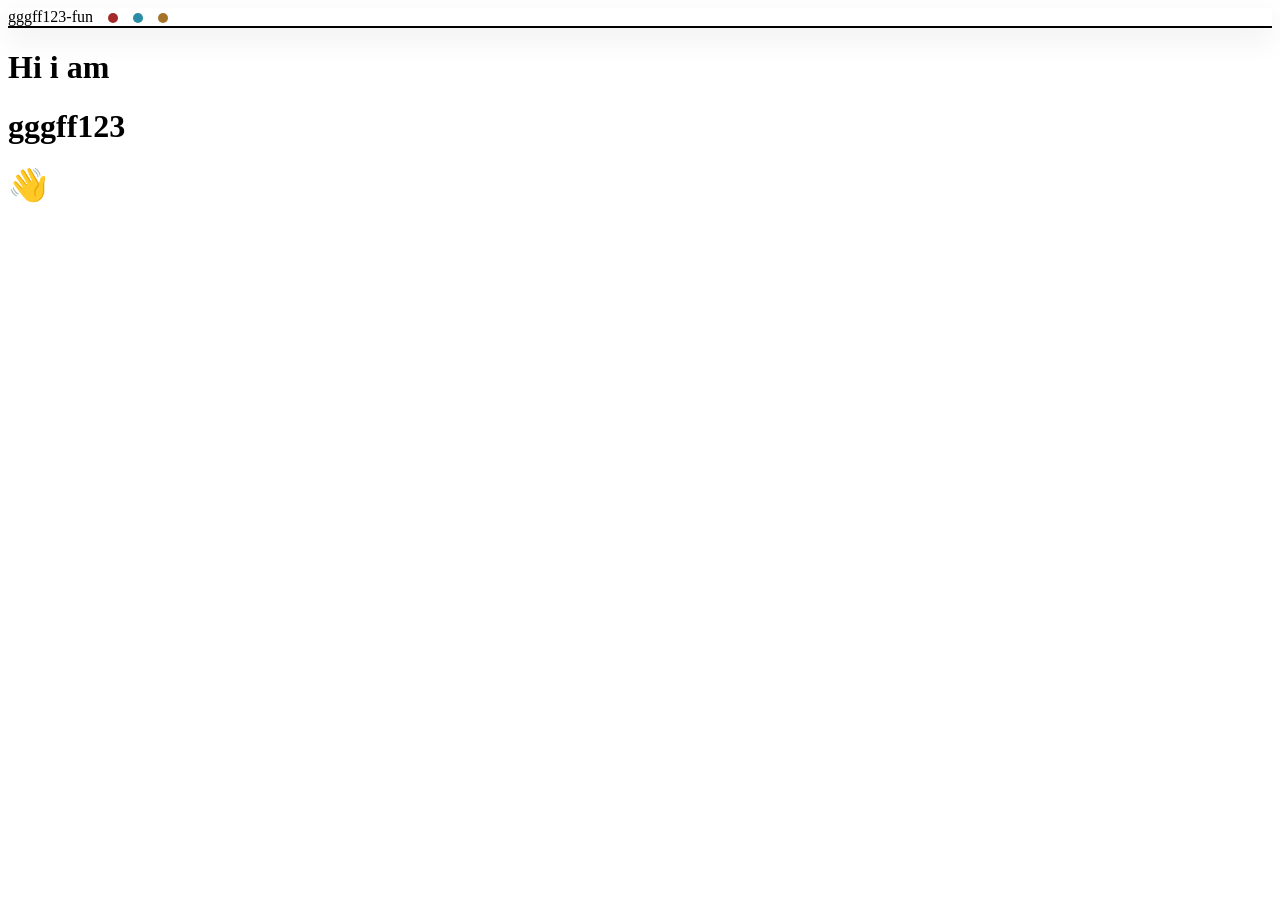
==== commit ff37019c: "Enhance index.html with main content and greeting Added main content section with greeting and wave " ====
--- a/index.html
+++ b/index.html
@@ -18,5 +18,12 @@
         <div class="dot3"></div>
       </div>
      </header>
+     <div class="main">
+      <h1>Hi i am </h1>
+      <h1 class="gg">gggff123</h1>
+      <div class="wave">
+        <h1 class="hi">👋</h1>
+      </div>
+     </div>
 </body>
 </html>
--- a/style.css
+++ b/style.css
@@ -0,0 +1,48 @@
+.dot1{
+  width: 10px;
+  height: 10px;
+  background-color: brown;
+  border-radius: 50px;
+}
+.dot2{
+  width: 10px;
+  height: 10px;
+  background-color: rgb(42, 140, 165);
+  border-radius: 50px;
+}
+.dot3{
+  width: 10px;
+  height: 10px;
+  background-color: rgb(165, 116, 42);
+  border-radius: 50px;
+}
+header{
+  display: flex;
+  gap: 15px;
+  box-shadow: 0px 10px 30px rgba(0, 0, 0, 0.08);
+  font-family: Caacupe One;
+  border-bottom: 2px solid;
+}
+.dots{
+  position: relative;
+  display: flex;
+  gap: 15px;
+  top: 5px;
+}
+@keyframes up {
+  from {
+    transform: translateY(0px);
+  }
+  to {
+    transform: translateY(2px);
+  }
+}
+.dot1{
+  animation: up 2s infinite alternate;
+}
+.dot2{
+  animation: up 2s  infinite alternate;
+}
+.dot3{
+  animation: up 2s infinite alternate;
+}
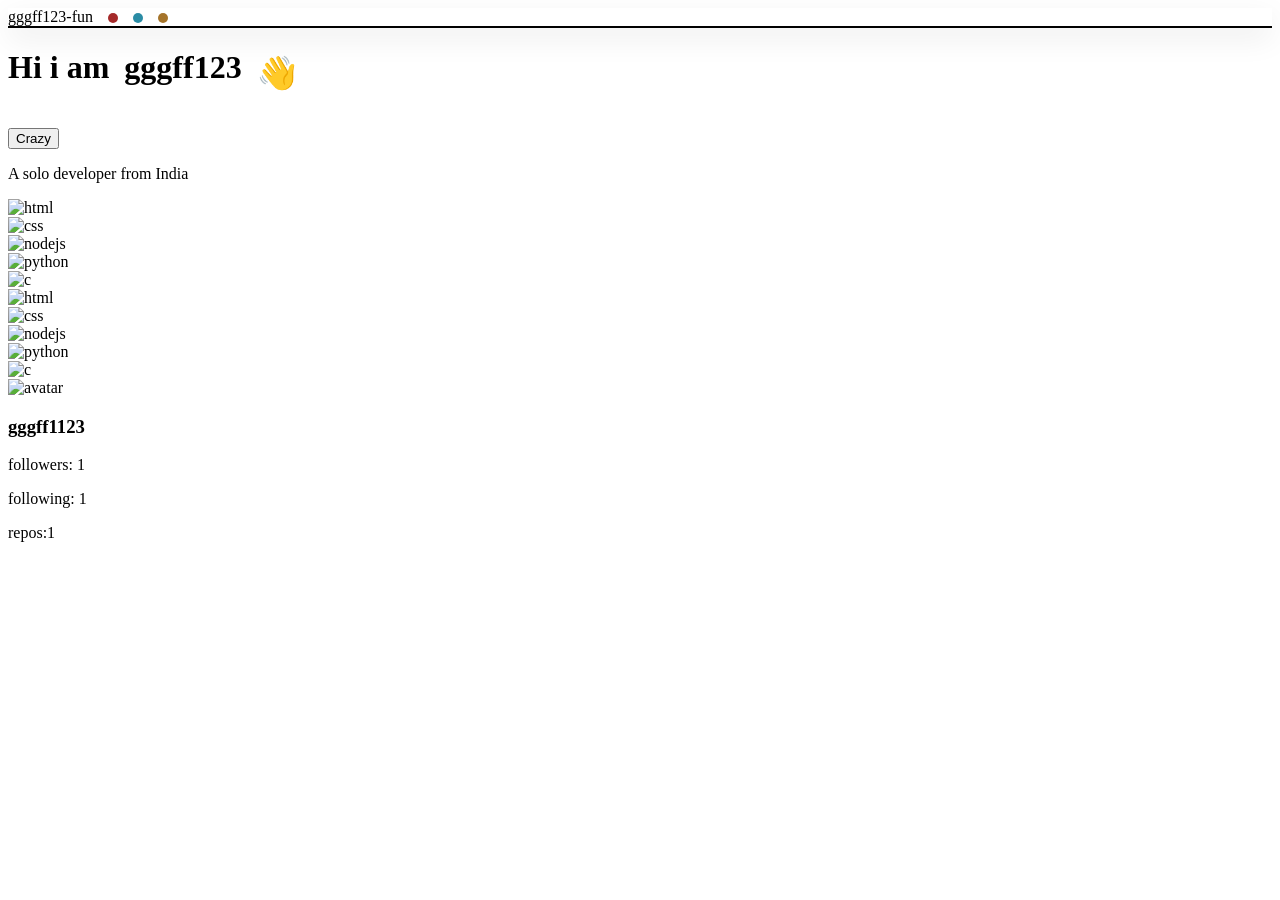
==== commit 13e74c2b: "Enhance index.html with new content and layout Added a button and introductory text about the develo" ====
--- a/index.html
+++ b/index.html
@@ -25,5 +25,33 @@
         <h1 class="hi">👋</h1>
       </div>
      </div>
+     <button onclick="crazy()" class="appear">Crazy</button>
+     <p class="intro"><span class="a">A </span><span class="solo">solo </span><span class="dev">developer </span><span class="from">from </span><span class="india">India</span>
+     </p>
+     <div class="working_with">
+      <div class="track">
+        <div class="item"><img src="https://cdn-icons-png.magnific.com/256/1051/1051277.png?semt=ais_white_label" alt="html" height="70px"></div>
+      <div class="item"><img src="https://cdn-icons-png.flaticon.com/512/732/732190.png" alt="css" height="70px"></div>
+      <div class="item"><img src="https://cdn-icons-png.flaticon.com/512/919/919825.png" alt="nodejs" height="70px"></div>
+      <div class="item"><img src="https://cdn-icons-png.flaticon.com/512/5968/5968544.png" alt="python" height="70px"></div>
+      <div class="item"><img src="https://img.icons8.com/color/512/c-programming.png" alt="c" height="70px"></div>
+       <div class="item"><img src="https://cdn-icons-png.magnific.com/256/1051/1051277.png?semt=ais_white_label" alt="html" height="70px"></div>
+      <div class="item"><img src="https://cdn-icons-png.flaticon.com/512/732/732190.png" alt="css" height="70px"></div>
+      <div class="item"><img src="https://cdn-icons-png.flaticon.com/512/919/919825.png" alt="nodejs" height="70px"></div>
+      <div class="item"><img src="https://cdn-icons-png.flaticon.com/512/5968/5968544.png" alt="python" height="70px"></div>
+      <div class="item"><img src="https://img.icons8.com/color/512/c-programming.png" alt="c" height="70px"></div>
+      </div>
+     </div>
+     <div class="who">
+      <img src="https://avatars.githubusercontent.com/u/228371309?v=4" alt="avatar" class="avatar" height="70px">
+      <div class="info">
+        <h3 class="name">gggff1123</h3>
+        <div class="foll">
+        <p class="followers">followers:<span class="fol"> 1</span></p>
+        <p class="followers">following:<span class="fowing"> 1</span></p>
+        <p class="followers">repos:<span class="repos">1</span></p>
+        </div>
+      </div>
+     </div>
 </body>
 </html>
--- a/style.css
+++ b/style.css
@@ -1,3 +1,6 @@
+body{
+  font-family: Caacupe One;
+}
 .dot1{
   width: 10px;
   height: 10px;
@@ -46,3 +49,32 @@
 .dot3{
   animation: up 2s infinite alternate;
 }
+.wave{
+  position: relative;
+  width: 100px;
+  height: 100px;
+}
+.hi{
+  transform-origin: bottom center;
+  animation: wave 0.6s ease-in-out infinite alternate;
+  position: relative;
+  top: 5px;
+}
+@keyframes wave {
+  0%   { transform: rotate(0deg); }
+  100% { transform: rotate(40deg); }
+}
+.main {
+  display: flex;
+  gap: 15px;
+}
+.gg:hover {
+     animation: alternate infinite rainbow 2s;
+}
+@keyframes rainbow {
+  0% {color: black;}
+  20% {color:green;}
+  40% {color:rgb(226, 31, 31);}
+  80% {color:rgb(58, 37, 250);}
+  100% {color:rgb(255, 136, 0);}
+}
